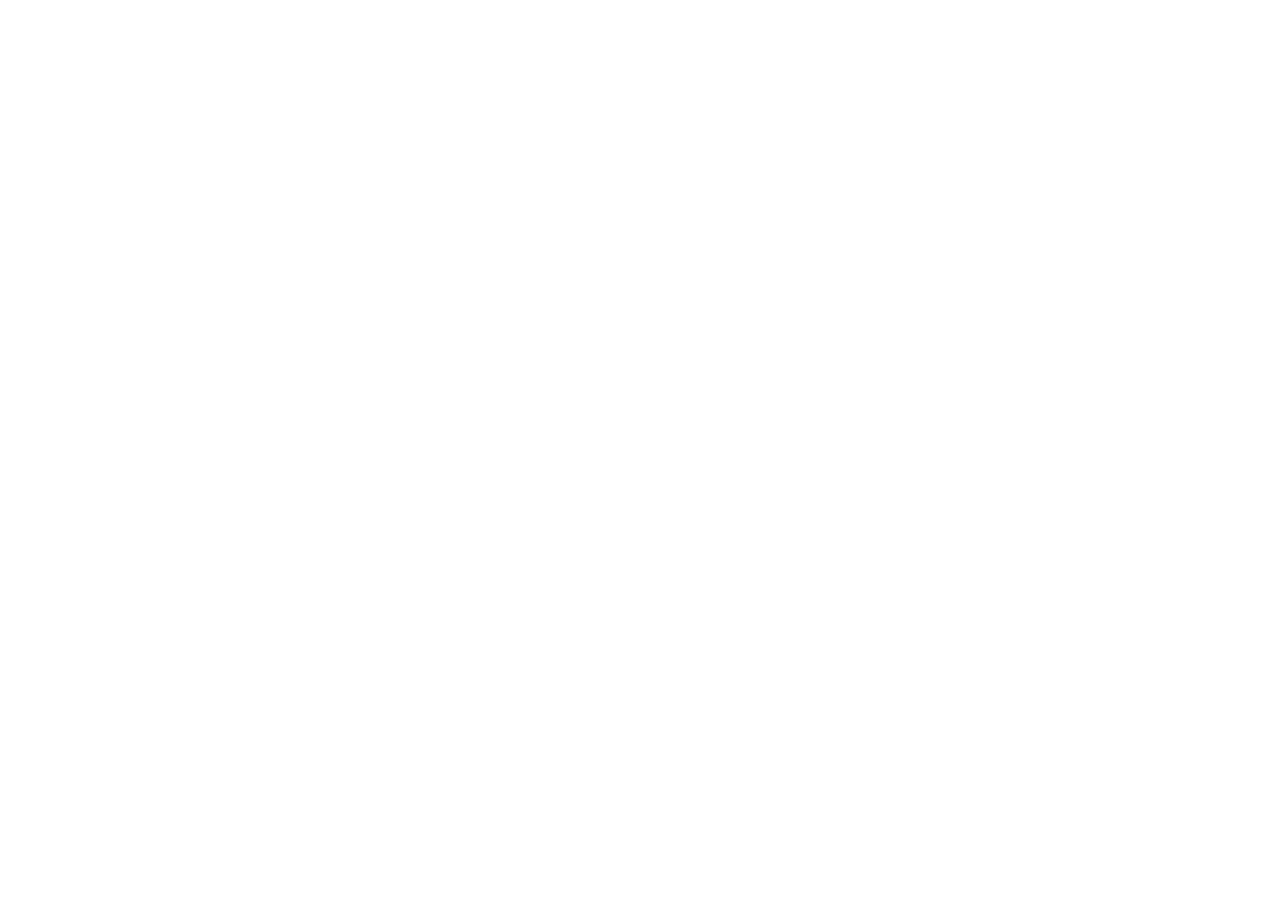
==== pcWork/index.html @ 0f53975a "2016-6-28" ====
<!DOCTYPE html>
<html lang="en">
<head>
	<meta charset="UTF-8">
	<title>index</title>
	<link rel="stylesheet" type="text/css" href="css/gloabl.css">
	<link rel="stylesheet" type="text/css" href="css/style.css">
	<link rel="stylesheet" type="text/css" href="css/font-awesome.min.css" />
</head>
<body>
	<main class="main">
		<div class="content">
			<form action="" class="form">
				<div class="username">
					
				</div>
				<div class="verifyCode">
					
				</div>
				<div class="pwd">
					
				</div>
				<div class="confirmPwd">
					
				</div>
				<div class="storeName">
					
				</div>
				<div class="storeAdress">
					
				</div>
				<div class="pic">
					
				</div>
				<div class="register">
					
				</div>
			</form>
		</div>
		<div class="aside">
			
		</div>
	</main>
	<script src="lib/jquery-2.1.4.min.js"></script>
	<script src="script/common.js"></script>
</body>
</html>
---- pcWork/css/style.css ----
.main {
	width:100%;
	height: 100%;
	background: url(../img/bg.png) no-repeat;
}
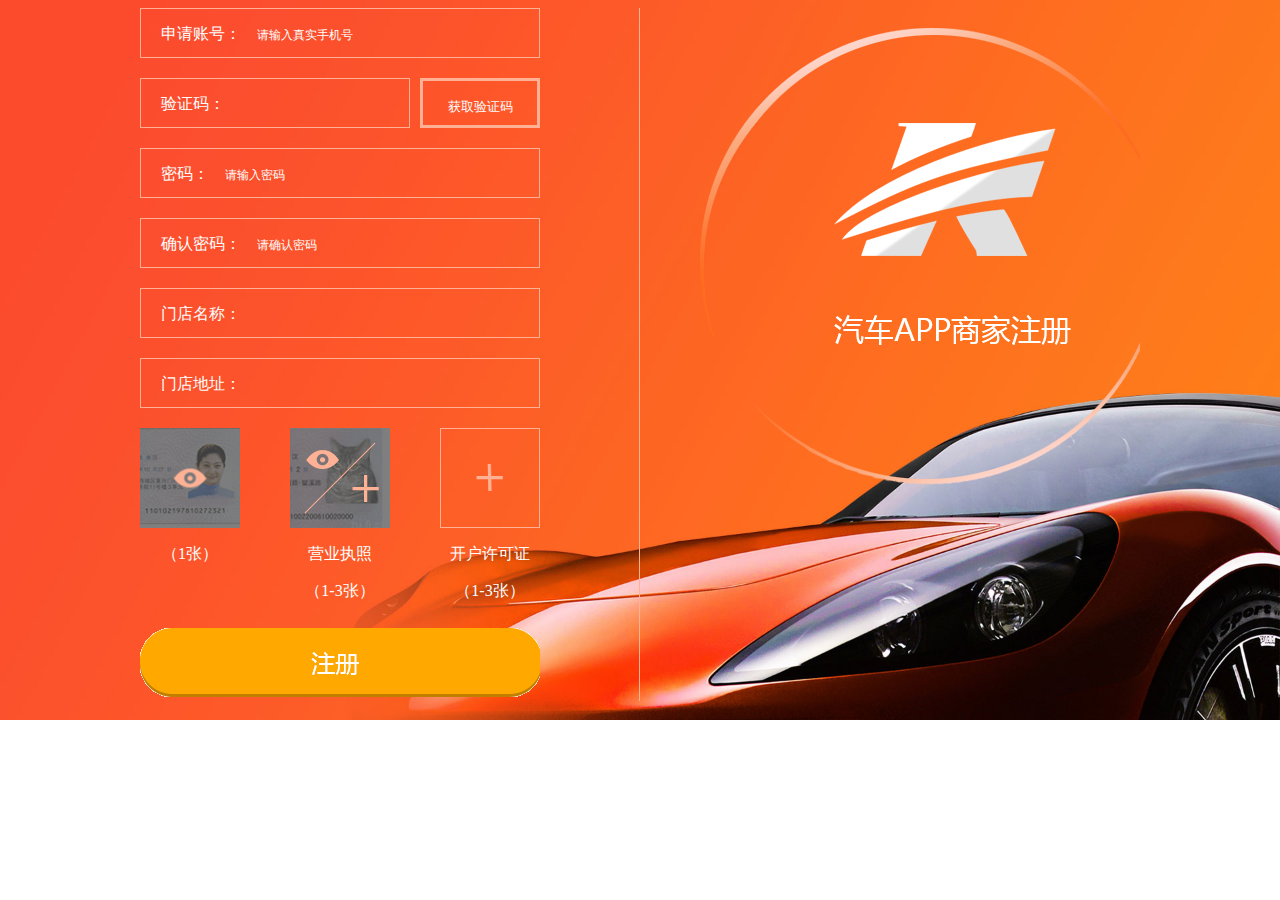
==== commit e3f6b43c: "2016-6-20" ====
--- a/pcWork/index.html
+++ b/pcWork/index.html
@@ -6,42 +6,93 @@
 	<link rel="stylesheet" type="text/css" href="css/gloabl.css">
 	<link rel="stylesheet" type="text/css" href="css/style.css">
 	<link rel="stylesheet" type="text/css" href="css/font-awesome.min.css" />
+	<link rel="stylesheet" href="css/lightbox.css">
 </head>
 <body>
-	<main class="main">
-		<div class="content">
-			<form action="" class="form">
-				<div class="username">
-					
+	<div class="main">
+			<form action="" class="content clearFix">
+				<div class="username item">
+					<span class="title">申请账号：</span>
+					<input type="number" class="phoneNum" placeholder="请输入真实手机号">
 				</div>
-				<div class="verifyCode">
-					
+				<div class="verifyCode item">
+					<div>
+						<span class="title">验证码：</span>
+						<input type="text" >
+
+					</div>
+					<button type = "submit" class="getVerifyCode">获取验证码</button>
 				</div>
-				<div class="pwd">
-					
+				<div class="pwd item">
+					<span class="title">密码：</span>
+					<input type="password"  placeholder="请输入密码">
 				</div>
-				<div class="confirmPwd">
-					
+				<div class="confirmPwd item">
+					<span class="title">确认密码：</span>
+					<input type="password" placeholder="请确认密码">
 				</div>
-				<div class="storeName">
-					
+				<div class="storeName item">
+					<span class="title">门店名称：</span>
+					<input type="text"  placeholder="">
 				</div>
-				<div class="storeAdress">
-					
+				<div class="storeAdress item">
+					<span class="title">门店地址：</span>
+					<input type="text" placeholder="">
 				</div>
-				<div class="pic">
-					
+				<div class="upload">
+					<div class="box1 box">
+						<!-- <label class="upImg1 upImg" for="upImgInput1">
+							<input type="file" id="upImgInput1"> -->
+							<div class="preview"></div>
+							<div class="upImgMask">
+								<i class="icon1 icon">
+									<!-- <a class = "largeImg' href="img/id_large.jpg" rel="lightbox-tour"></a> -->
+									<a href="http://image.zhangxinxu.com/image/study/s/s512/mm1.jpg" data-lightbox="largeImg1" title="张含韵小美女"></a>
+									<a href="img/id_large.jpg" data-lightbox="largeImg1" title="张含韵小美女"></a>
+									
+								</i>
+							</div>
+						
+						<p class="title"></p>
+						<p class="num">（1张）</p>
+						
+
+					</div>
+					<div class="box2 box">
+
+						<label class="upImg2 upImg" for="upImgInput2">
+							<input type="file" id="upImgInput2">
+							<span class="upImgMask"><i class="icon2 icon"></i>
+							</span>
+						</label>
+						<div class="preview" style="display:none"></div>
+						<p class="title">营业执照</p>
+						<p class="num">（1-3张）</p>
+						
+					</div>
+					<div class="box3 box">
+						<label class="upImg3 upImg" for="upImgInput3">
+							<input type="file" id="upImgInput3">
+							<span class="upImgMask"><i class="icon3 icon"></i>
+							</span>
+						</label>
+						<div class="preview" style="display:none"></div>
+						<p class="title">开户许可证</p>
+						<p class="num">（1-3张）</p>
+					</div>
 				</div>
-				<div class="register">
-					
-				</div>
+				<button class="register" type="submit">
+					<a href="javascript:void(0)"></a>
+				</button>
 			</form>
-		</div>
-		<div class="aside">
+		<div class="brand clearFix">
 			
 		</div>
-	</main>
+	</div>
 	<script src="lib/jquery-2.1.4.min.js"></script>
-	<script src="script/common.js"></script>
+	<script src="lib/lightbox.js"></script>
+	<script src="lib/common.js"></script>
+	<script src="js/index.js"></script>
+
 </body>
 </html>--- a/pcWork/css/style.css
+++ b/pcWork/css/style.css
@@ -1,5 +1 @@
-.main {
-	width:100%;
-	height: 100%;
-	background: url(../img/bg.png) no-repeat;
-}+*{box-sizing:border-box;-webkit-box-sizing:border-box;-moz-box-sizing:border-box;-ms-box-sizing:border-box;-o-box-sizing:border-box}input[type=file]{display:none}body{background:url(../img/bg.jpg) no-repeat center center;background-size:cover;background-position:top left}.main{width:1000px;margin:0 auto}.main .content{float:left;width:500px;padding-right:100px;border-right:1px solid #FFB195}.main .content div.item{height:50px;line-height:50px;padding-left:20px;margin-bottom:20px;border:1px solid #FFB195;width:400px}.main .content div.item span.title{display:inline-block;color:#fff}.main .content div.item input{background-color:transparent;outline:0;border:0;color:#fff;margin:0 10px}.main .content div.item input::-webkit-input-placeholder,.main .content div.item textarea::-webkit-input-placeholder{color:#fff;font-size:12px}.main .content div.verifyCode{padding-left:0;border:none}.main .content div.verifyCode div{padding-left:20px;width:270px;height:50px;float:left;border:1px solid #FFB195}.main .content div.verifyCode .getVerifyCode{background-color:transparent;height:50px;line-height:50px;float:right;border:3px solid #FFB195;width:120px;text-align:center;color:#fff}.main .content div.upload{height:200px;width:400px}.main .content div.upload .box{position:relative;float:left;width:100px;height:200px}.main .content div.upload .box .preview{width:100px;height:100px}.main .content div.upload .box .upImg{display:block;width:100px;height:100px}.main .content div.upload .box .upImgMask{display:block;z-index:99;position:absolute;top:0;left:0;width:100px;height:100px;background-color:rgba(0,0,0,.5)}.main .content div.upload .box .upImgMask .icon{display:block;position:absolute;top:50%;left:50%;transform:translate(-50%,-50%);-webkit-transform:translate(-50%,-50%);-moz-transform:translate(-50%,-50%);-ms-transform:translate(-50%,-50%);cursor:pointer}.main .content div.upload .box .upImgMask .icon a{display:block;width:100%;height:100%}.main .content div.upload .box .upImgMask .icon1{width:33px;height:19px;background:url(../img/eye.png) no-repeat;background-position:0 0}.main .content div.upload .box .upImgMask .icon2{width:80px;height:80px;background:url(../img/eye_plus.png) no-repeat;background-position:0 0}.main .content div.upload .box .upImgMask .icon3{width:30px;height:30px;background:url(../img/plus.png) no-repeat;background-position:0 0}.main .content div.upload .upImg2{background:url(../img/id_small.jpg) no-repeat;background-position:-62px 0;background-size:cover}.main .content div.upload .upImg2 .icon2{background:url(../img/eye_plus.png) no-repeat;background-position:50% 50%}.main .content div.upload .upImg3{border:1px solid #FFB195}.main .content div.upload .upImg3 .upImgMask{background:0 0}.main .content div.upload .upImg3 .icon3{background:url(../img/plus.png) no-repeat;background-position:50% 50%}.main .content div.upload p{color:#fff;text-align:center}.main .content .box1 .preview{background:url(../img/id_small.jpg) no-repeat;background-position:-214px 0;background-size:cover}.main .content .box2{margin:0 50px}.main .register{width:400px;height:70px;line-height:70px;color:#fff;text-align:center;background:url(../img/btn.png) no-repeat;border:0}.main .brand{float:right;width:500px;height:500px;background:url(../img/logo.png) no-repeat;background-size:cover;background-position:40px 0}